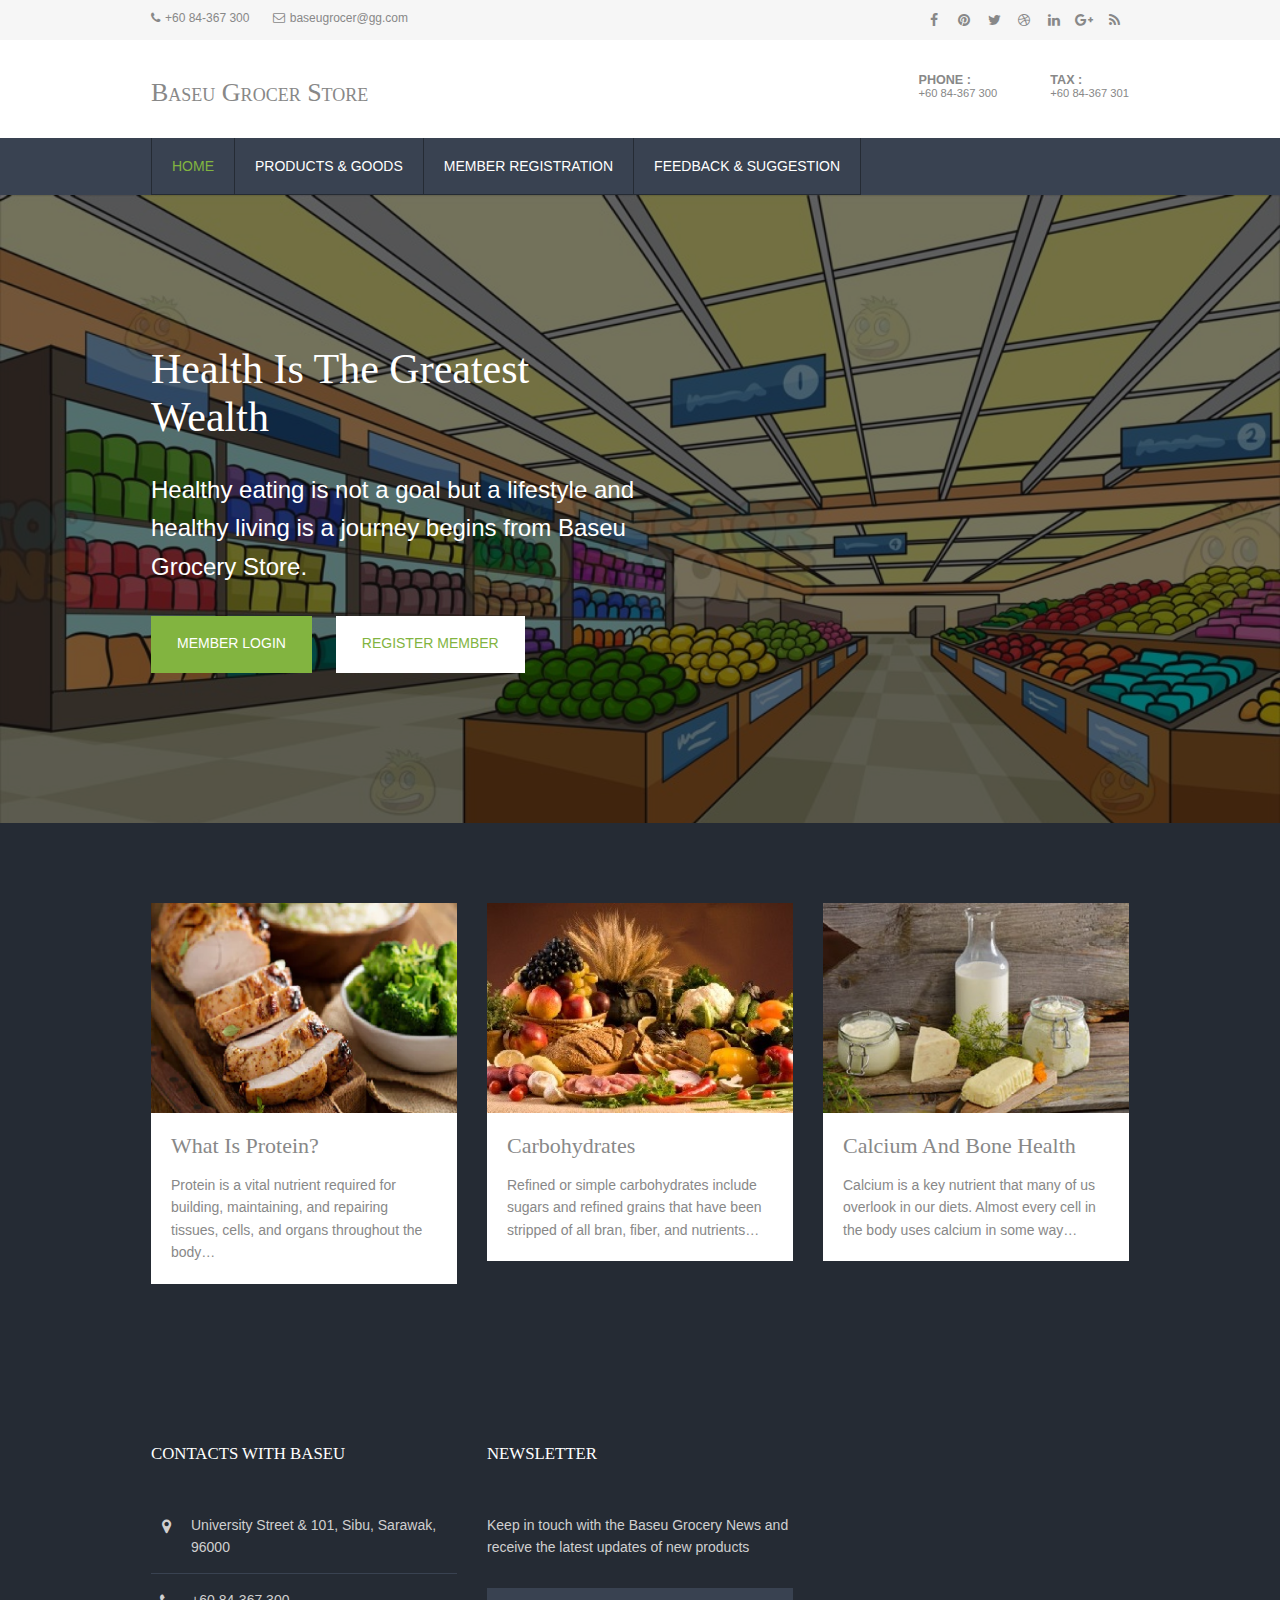
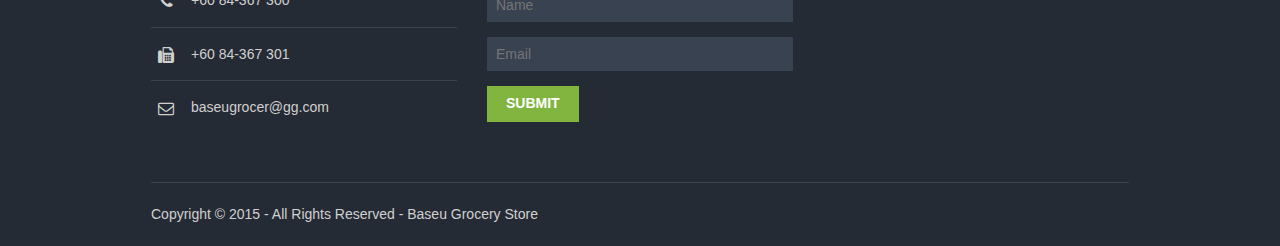
==== index.html @ dd109397 "all files included inside working directory" ====
<!DOCTYPE html>
<html>
<head>
<title>Baseu Grocery Store</title>
<meta charset="utf-8">
<meta name="viewport" content="width=device-width, initial-scale=1.0, maximum-scale=1.0, user-scalable=no">
<link href="layout/styles/layout.css" rel="stylesheet" type="text/css" media="all">
</head>
<body id="top">
<!-- ################################################################################################ -->
<!-- ################################################################################################ -->
<!-- ################################################################################################ -->
<div class="wrapper row0">
  <div id="topbar" class="hoc clear"> 
    <!-- ################################################################################################ -->
    <div class="fl_left">
      <ul class="nospace inline pushright">
        <li><i class="fa fa-phone"></i>+60 84-367 300</li>
        <li><i class="fa fa-envelope-o"></i>baseugrocer@gg.com</li>
      </ul>
    </div>
    <div class="fl_right">
      <ul class="faico clear">
        <li><a class="faicon-facebook" href="#"><i class="fa fa-facebook"></i></a></li>
        <li><a class="faicon-pinterest" href="#"><i class="fa fa-pinterest"></i></a></li>
        <li><a class="faicon-twitter" href="#"><i class="fa fa-twitter"></i></a></li>
        <li><a class="faicon-dribble" href="#"><i class="fa fa-dribbble"></i></a></li>
        <li><a class="faicon-linkedin" href="#"><i class="fa fa-linkedin"></i></a></li>
        <li><a class="faicon-google-plus" href="#"><i class="fa fa-google-plus"></i></a></li>
        <li><a class="faicon-rss" href="#"><i class="fa fa-rss"></i></a></li>
      </ul>
    </div>
    <!-- ################################################################################################ -->
  </div>
</div>
<!-- ################################################################################################ -->
<!-- ################################################################################################ -->
<!-- ################################################################################################ -->
<div class="wrapper row1">
  <header id="header" class="hoc clear"> 
    <!-- ################################################################################################ -->
    <div id="logo" class="fl_left">
      <h1><a href="index.html">Baseu Grocer Store</a></h1>
    </div>
    <div id="quickinfo" class="fl_right">
      <ul class="nospace inline">
        <li><strong>Phone :</strong><br> +60 84-367 300</li>
        <li><strong>Tax :</strong><br> +60 84-367 301</li>
      </ul>
    </div>
    <!-- ################################################################################################ -->
  </header>
</div>
<!-- ################################################################################################ -->
<!-- ################################################################################################ -->
<!-- ################################################################################################ -->
<div class="wrapper row2">
  <nav id="mainav" class="hoc clear"> 
    <!-- ################################################################################################ -->
    <ul class="clear">
      <li class="active"><a href="index.html">Home</a></li>
      <li><a class="active" href="pages/products.html">Products & Goods</a>
      </li>
      
      <li><a class="active" href="register.php">member registration</a>
      </li>
      
      <li><a class="active" href="pages/feedback.html">Feedback & suggestion</a>
      </li>
      
    </ul>
    <!-- ################################################################################################ -->
  </nav>
</div>
<!-- ################################################################################################ -->
<!-- ################################################################################################ -->
<!-- ################################################################################################ -->
<div class="wrapper bgded overlay" style="background-image:url('images/demo/backgrounds/01.jpg');">
  <div id="pageintro" class="hoc clear"> 
    <!-- ################################################################################################ -->
    <article class="introtxt">
      <h2 class="heading">Health is the greatest wealth</h2>
      <p>Healthy eating is not a goal but a lifestyle and healthy living is a journey begins from Baseu Grocery Store.</p>
      <footer>
        <ul class="nospace inline pushright">
          <li><a class="btn" href="login.php">Member Login</a></li>
          <li><a class="btn inverse" href="customer-register.php">register member</a></li>
        </ul>
      </footer>
    </article>
    <!-- ################################################################################################ -->
  </div>
</div>
<!-- ################################################################################################ -->
<!-- ################################################################################################ -->
<!-- ################################################################################################ -->
<div class="wrapper row4">
  <div class="hoc container clear"> 
    <!-- ################################################################################################ -->
    <ul class="nospace elements">
      <li class="one_third first">
        <article>
          <figure><img src="images/hpImg/prot.png" alt="">
            
          </figure>
          <div class="txtwrap">
            <h6 class="heading">What is protein?</h6>
            <p>Protein is a vital nutrient required for building, maintaining, and repairing tissues, cells, and organs throughout the body&hellip;</p>
          </div>
        </article>
      </li>
      <li class="one_third">
        <article>
          <figure><img src="images/hpImg/carb.jpg" alt="">
            
          </figure>
          <div class="txtwrap">
            <h6 class="heading">carbohydrates </h6>
            <p>Refined or simple carbohydrates include sugars and refined grains that have been stripped of all bran, fiber, and nutrients&hellip;</p>
          </div>
        </article>
      </li>
      <li class="one_third">
        <article>
          <figure><img src="images/hpImg/calcium.jpg" alt="">
            
          </figure>
          <div class="txtwrap">
            <h6 class="heading">Calcium and Bone Health</h6>
            <p>Calcium is a key nutrient that many of us overlook in our diets. Almost every cell in the body uses calcium in some way&hellip;</p>
          </div>
        </article>
      </li>
    </ul>
    <!-- ################################################################################################ -->
    <div class="clear"></div>
  </div>
</div>
<!-- ################################################################################################ -->
<!-- ################################################################################################ -->
<!-- ################################################################################################ -->
<div class="wrapper row3">
 
</div>
<!-- ################################################################################################ -->

<div class="wrapper row4">
  <footer id="footer" class="hoc clear"> 
    <!-- ################################################################################################ -->
    <div class="one_third first">
      <h6 class="title">Contacts with Baseu</h6>
      <ul class="nospace linklist contact">
        <li><i class="fa fa-map-marker"></i>
          <address>
          University Street &amp; 101, Sibu, Sarawak, 96000
          </address>
        </li>
        <li><i class="fa fa-phone"></i> +60 84-367 300<br></li>
        <li><i class="fa fa-fax"></i> +60 84-367 301</li>
        <li><i class="fa fa-envelope-o"></i> baseugrocer@gg.com</li>
      </ul>
    </div>
  
    <div class="one_third">
      <h6 class="title">Newsletter</h6>
      <p class="btmspace-30">Keep in touch with the Baseu Grocery News and receive the latest updates of new products</p>
      <form method="post" action="#">
        <fieldset>
          <legend>Newsletter:</legend>
          <input class="btmspace-15" type="text" value="" placeholder="Name">
          <input class="btmspace-15" type="text" value="" placeholder="Email">
          <button type="submit" value="submit">Submit</button>
        </fieldset>
      </form>
    </div>
    <!-- ################################################################################################ -->
  </footer>
</div>
<!-- ################################################################################################ -->
<!-- ################################################################################################ -->
<!-- ################################################################################################ -->
<div class="wrapper row5">
  <div id="copyright" class="hoc clear"> 
    <!-- ################################################################################################ -->
    <p class="fl_left">Copyright &copy; 2015 - All Rights Reserved - <a href="#">Baseu Grocery Store</a></p>
    
    <!-- ################################################################################################ -->
  </div>
</div>
<!-- ################################################################################################ -->
<!-- ################################################################################################ -->
<!-- ################################################################################################ -->
<a id="backtotop" href="#top"><i class="fa fa-chevron-up"></i></a>
<!-- JAVASCRIPTS -->
<script src="layout/scripts/jquery.min.js"></script>
<script src="layout/scripts/jquery.backtotop.js"></script>
<script src="layout/scripts/jquery.mobilemenu.js"></script>
<!-- IE9 Placeholder Support -->
<script src="layout/scripts/jquery.placeholder.min.js"></script>
<!-- / IE9 Placeholder Support -->
</body>
</html>
---- layout/styles/layout.css ----
@charset "utf-8";
/*
Template Name: Pedggie
Author: <a href="http://www.os-templates.com/">OS Templates</a>
Author URI: http://www.os-templates.com/
Licence: Free to use under our free template licence terms
Licence URI: http://www.os-templates.com/template-terms
File: Layout CSS
*/

@import url("fontawesome-4.5.0.min.css");
@import url("framework.css");

/* Rows
--------------------------------------------------------------------------------------------------------------- */
.row0, .row0 a{}
.row1, .row1 a{}
.row2, .row2 a{}
.row3, .row3 a{}
.row4, .row4 a{}
.row5, .row5 a{}


/* Top Bar
--------------------------------------------------------------------------------------------------------------- */
#topbar{padding:5px 0; font-size:12px;}

#topbar .fl_left{margin-top:4px;}
#topbar .fl_left .inline > li i{margin:0 5px 0 0; line-height:normal;}

#topbar .faico li{margin:0;}


/* Header
--------------------------------------------------------------------------------------------------------------- */
#header{padding:30px 0;}

#header #logo{margin-top:8px; font-variant:small-caps;}
#header #logo h1{margin:0; padding:0; font-size:26px;}

#header #quickinfo{font-size:.8rem; text-transform:uppercase;}
#header #quickinfo li{margin-right:50px;}
#header #quickinfo li:last-child{margin-right:0;}
#header #quickinfo strong{display:block; margin:0 0 -5px 0; padding:0; font-size:.9rem;}
#header #quickinfo br{display:none;}


/* Page Intro
--------------------------------------------------------------------------------------------------------------- */
#pageintro{padding:150px 0;}

#pageintro .introtxt{display:block; max-width:50%;}
#pageintro .introtxt .heading{margin-bottom:30px; font-size:42px;}
#pageintro .introtxt p{margin-bottom:30px; font-size:24px;}


/* Content Area
--------------------------------------------------------------------------------------------------------------- */
.container{padding:80px 0;}

/* Content */
.container .content{}

/* Elements */
.elements li:last-child{margin-bottom:0;}/* Used for mobile devices when elements stack */
.elements article{display:inline-block; width:100%; max-width:320px; height:100%;}
.elements figure{display:block; position:relative;}
.elements figure figcaption{visibility:hidden; opacity:0; position:absolute; bottom:0; right:0; padding:5px 10px;}
.elements article:hover figcaption{visibility:visible; opacity:1;}
.elements .txtwrap{padding:20px;}
.elements .txtwrap .heading{margin-bottom:15px;}
.elements .txtwrap p{margin:0 0 15px 0;}
.elements .txtwrap p:last-child{margin-bottom:0;}
.elements .txtwrap footer{}

/* Comments */
#comments ul{margin:0 0 40px 0; padding:0; list-style:none;}
#comments li{margin:0 0 10px 0; padding:15px;}
#comments .avatar{float:right; margin:0 0 10px 10px; padding:3px; border:1px solid;}
#comments address{font-weight:bold;}
#comments time{font-size:smaller;}
#comments .comcont{display:block; margin:0; padding:0;}
#comments .comcont p{margin:10px 5px 10px 0; padding:0;}

#comments form{display:block; width:100%;}
#comments input, #comments textarea{width:100%; padding:10px; border:1px solid;}
#comments textarea{overflow:auto;}
#comments div{margin-bottom:15px;}
#comments input[type="submit"], #comments input[type="reset"]{display:inline-block; width:auto; min-width:150px; margin:0; padding:8px 5px; cursor:pointer;}

/* Sidebar */
.container .sidebar{}

.sidebar .sdb_holder{margin-bottom:50px;}
.sidebar .sdb_holder:last-child{margin-bottom:0;}


/* Footer
--------------------------------------------------------------------------------------------------------------- */
#footer{padding:80px 0 60px;}

#footer .title{margin:0 0 50px 0; padding:0; font-size:1.2rem; text-transform:uppercase;}

#footer .linklist li{display:block; margin-bottom:15px; padding:0 0 15px 0; border-bottom:1px solid;}
#footer .linklist li:last-child{margin:0; padding:0; border:none;}
#footer .linklist li::before, #footer .linklist li::after{display:table; content:"";}
#footer .linklist li, #footer .linklist li::after{clear:both;}

#footer .contact{}
#footer .contact.linklist li, #footer .contact.linklist li:last-child{position:relative; padding-left:40px;}
#footer .contact li *{margin:0; padding:0; line-height:1.6;}
#footer .contact li i{display:block; position:absolute; top:0; left:0; width:30px; font-size:16px; text-align:center;}

#footer input, #footer button{border:1px solid;}
#footer input{display:block; width:100%; padding:8px;}
#footer button{padding:8px 18px 10px; text-transform:uppercase; font-weight:700; cursor:pointer;}


/* Copyright
--------------------------------------------------------------------------------------------------------------- */
#copyright{padding:20px 0; border-top:1px solid;}
#copyright *{margin:0; padding:0;}


/* Transition Fade
--------------------------------------------------------------------------------------------------------------- */
*, *::before, *::after{transition:all .3s ease-in-out;}
#mainav form *{transition:none !important;}


/* ------------------------------------------------------------------------------------------------------------ */
/* ------------------------------------------------------------------------------------------------------------ */
/* ------------------------------------------------------------------------------------------------------------ */
/* ------------------------------------------------------------------------------------------------------------ */
/* ------------------------------------------------------------------------------------------------------------ */


/* Navigation
--------------------------------------------------------------------------------------------------------------- */
nav ul, nav ol{margin:0; padding:0; list-style:none;}

#mainav, #breadcrumb, .sidebar nav{line-height:normal;}
#mainav .drop::after, #mainav li li .drop::after, #breadcrumb li a::after, .sidebar nav a::after{position:absolute; font-family:"FontAwesome"; font-size:10px; line-height:10px;}

/* Top Navigation */
#mainav{}
#mainav ul{}
#mainav ul ul{z-index:9999; position:absolute; width:160px; text-align:left;}
#mainav ul ul ul{left:160px; top:0;}
#mainav li{display:block; position:relative; float:left; margin:0; padding:0; text-transform:uppercase;}
#mainav li:last-child{margin-right:0;}
#mainav li li{width:100%; margin:0; text-transform:none;}
#mainav ul.clear{border:solid; border-width:0 0 0 1px;}
#mainav li a{display:block; padding:20px; border:solid; border-width:0 1px 1px 0; border-collapse:collapse;}
#mainav li li a{border-width:0 0 1px 0;}
#mainav li li:first-child a, #mainav li li:last-child a{border-width:0 0 1px 0;}
#mainav .drop{padding-left:25px;}
#mainav li li a, #mainav li li .drop{display:block; margin:0; padding:10px 15px;}
#mainav .drop:after, #mainav li li .drop:after{content:"\f0d7";}
#mainav .drop:after{top:25px; left:15px;}
#mainav li li .drop:after{top:15px; left:5px;}
#mainav ul ul{visibility:hidden; opacity:0;}
#mainav ul li:hover > ul{visibility:visible; opacity:1;}

#mainav form{display:none; margin:0; padding:20px 0;}
#mainav form select, #mainav form select option{display:block; cursor:pointer; outline:none;}
#mainav form select{width:100%; padding:5px; border:1px solid;}
#mainav form select option{margin:5px; padding:0; border:none;}

/* Breadcrumb */
#breadcrumb{padding:30px 0 20px; border-bottom:1px solid; text-align:right;}
#breadcrumb ul{margin:0; padding:0; list-style:none;}
#breadcrumb li{display:inline-block; margin:0 6px 0 0; padding:0;}
#breadcrumb li a{display:block; position:relative; margin:0; padding:0 12px 0 0; font-size:12px;}
#breadcrumb li a::after{top:3px; right:0; content:"\f101";}
#breadcrumb li:last-child a{margin:0; padding:0;}
#breadcrumb li:last-child a::after{display:none;}

/* Sidebar Navigation */
.sidebar nav{display:block; width:100%;}
.sidebar nav li{margin:0 0 3px 0; padding:0;}
.sidebar nav a{display:block; position:relative; margin:0; padding:5px 10px 5px 15px; text-decoration:none; border:solid; border-width:0 0 1px 0;}
.sidebar nav a::after{top:9px; left:5px; content:"\f101";}
.sidebar nav ul ul a{padding-left:35px;}
.sidebar nav ul ul a::after{left:25px;}
.sidebar nav ul ul ul a{padding-left:55px;}
.sidebar nav ul ul ul a::after{left:45px;}

/* Pagination */
.pagination{display:block; width:100%; text-align:center; clear:both;}
.pagination li{display:inline-block; margin:0 2px 0 0;}
.pagination li:last-child{margin-right:0;}
.pagination a, .pagination strong{display:block; padding:8px 11px; border:1px solid; background-clip:padding-box; font-weight:normal;}

/* Back to Top */
#backtotop{z-index:999; display:inline-block; position:fixed; visibility:hidden; bottom:20px; right:20px; width:36px; height:36px; line-height:36px; font-size:16px; text-align:center; opacity:.2;}
#backtotop i{display:block; width:100%; height:100%; line-height:inherit;}
#backtotop.visible{visibility:visible; opacity:.5;}
#backtotop:hover{opacity:1;}


/* Tables
--------------------------------------------------------------------------------------------------------------- */
table, th, td{border:1px solid; border-collapse:collapse; vertical-align:top;}
table, th{table-layout:auto;}
table{width:100%; margin-bottom:15px;}
th, td{padding:5px 8px;}
td{border-width:0 1px;}


/* Gallery
--------------------------------------------------------------------------------------------------------------- */
#gallery{display:block; width:100%; margin-bottom:50px;}
#gallery figure figcaption{display:block; width:100%; clear:both;}
#gallery li{margin-bottom:30px;}


/* Font Awesome Social Icons
--------------------------------------------------------------------------------------------------------------- */
.faico{margin:0; padding:0; list-style:none;}
.faico li{display:inline-block; float:left; margin:0 2px 0 0; padding:0; line-height:normal;}
.faico li:last-child{margin-right:0;}

.faico a{display:inline-block; width:30px; height:30px; line-height:30px; font-size:14px; text-align:center;}
.faico a{color:inherit; background-color:transparent;}

.faicon-dribble:hover{color:#EA4C89;}
.faicon-facebook:hover{color:#3B5998;}
.faicon-google-plus:hover{color:#DB4A39;}
.faicon-linkedin:hover{color:#0E76A8;}
.faicon-pinterest:hover{color:#C8232C;}
.faicon-rss:hover{color:#EE802F;}
.faicon-twitter:hover{color:#00ACEE;}


/* ------------------------------------------------------------------------------------------------------------ */
/* ------------------------------------------------------------------------------------------------------------ */
/* ------------------------------------------------------------------------------------------------------------ */
/* ------------------------------------------------------------------------------------------------------------ */
/* ------------------------------------------------------------------------------------------------------------ */


/* Colours
--------------------------------------------------------------------------------------------------------------- */
body{color:#888888; background-color:#252B34;}
a{color:#82B440;}
a:active, a:focus{background:transparent;}/* IE10 + 11 Bugfix - prevents grey background */
hr, .borderedbox{border-color:#D7D7D7;}
label span{color:#FF0000; background-color:inherit;}
input:focus, textarea:focus, *:required:focus{border-color:#82B440;}
.overlay{color:#FFFFFF; background-color:inherit;}
.overlay::after{color:inherit; background-color:rgba(0,0,0,.55);}

.btn, .btn.inverse:hover{color:#FFFFFF; background-color:#82B440; border-color:#82B440;}
.btn:hover, .btn.inverse{color:inherit; background-color:transparent; border-color:inherit;}

.icon::after{border-color:#D7D7D7;}
article:hover .icon::after{border-color:#82B440;}


/* Rows */
.row0{color:#888888; background-color:#F6F6F6;}
.row1{color:#888888; background-color:#FFFFFF;}
.row2, .row2 a{color:#FFFFFF; background-color:#394251;}
.row3{color:#888888; background-color:#212121;}
.row4{color:#D0D0D0; background-color:#252B34;}
.row5, .row5 a{color:#D0D0D0; background-color:#252B34;}


/* Header */
#header #logo *{color:inherit;}


/* Page Intro */
#pageintro .btn.inverse{color:#82B440; background-color:#FFFFFF; border-color:#FFFFFF;}
#pageintro .btn.inverse:hover{color:#FFFFFF; background-color:#82B440; border-color:#82B440;}


/* Content Area */
.elements article{color:#888888; background-color:#FFFFFF;}
.elements figure figcaption, .elements figure figcaption *{color:#FFFFFF; background:#82B440;}


/* Footer */
#footer .title{color:#FFFFFF;}
#footer .linklist li{border-color:#394251;}

#footer input, #footer button{border-color:transparent;}
#footer input{color:#FFFFFF; background-color:#394251;}
#footer input:focus{border-color:#82B440;}
#footer button{color:#FFFFFF; background-color:#82B440;}


/* Copyright */
#copyright{border-color:#394251;}


/* Navigation */
#mainav ul.clear{border-color:#252B34;}
#mainav li a{color:inherit; background-color:inherit; border-color:#252B34;}
#mainav .active a, #mainav a:hover, #mainav li:hover > a{color:#82B440; background-color:inherit;}
#mainav li li a, #mainav .active li a{color:#FFFFFF; background-color:rgba(0,0,0,.6); border-color:rgba(0,0,0,.6);}
#mainav li li:hover > a, #mainav .active .active > a{color:#FFFFFF; background-color:#82B440;}
#mainav form select{color:#FFFFFF; background-color:#394251; border-color:#888888;}

#breadcrumb{border-color:#D7D7D7;}
#breadcrumb a{color:inherit; background-color:inherit;}
#breadcrumb li:last-child a{}

.container .sidebar nav a{color:inherit; border-color:#D7D7D7;}
.container .sidebar nav a:hover{color:#82B440;}

.pagination a, .pagination strong{border-color:#D7D7D7;}
.pagination .current *{color:#FFFFFF; background-color:#82B440;}

#backtotop{color:#FFFFFF; background-color:#82B440;}


/* Tables + Comments */
table, th, td, #comments .avatar, #comments input, #comments textarea{border-color:#D7D7D7;}
#comments input:focus, #comments textarea:focus, #comments *:required:focus{border-color:#82B440;}
th{color:#FFFFFF; background-color:#373737;}
tr, #comments li, #comments input[type="submit"], #comments input[type="reset"]{color:inherit; background-color:#FBFBFB;}
tr:nth-child(even), #comments li:nth-child(even){color:inherit; background-color:#F7F7F7;}
table a, #comments a{background-color:inherit;}


/* ------------------------------------------------------------------------------------------------------------ */
/* ------------------------------------------------------------------------------------------------------------ */
/* ------------------------------------------------------------------------------------------------------------ */
/* ------------------------------------------------------------------------------------------------------------ */
/* ------------------------------------------------------------------------------------------------------------ */


/* Media Queries
--------------------------------------------------------------------------------------------------------------- */
@-ms-viewport{width:device-width;}


/* Max Wrapper Width - Laptop, Desktop etc.
--------------------------------------------------------------------------------------------------------------- */
@media screen and (min-width:978px){
	.hoc{max-width:978px;}
}


/* Mobile Devices
--------------------------------------------------------------------------------------------------------------- */
@media screen and (max-width:900px){
	.hoc{max-width:90%;}

	#topbar{}

	#header{}

	#mainav{padding:20px 0;}
	#mainav ul{display:none;}
	#mainav form{display:block;}

	#breadcrumb{}

	.container{}
	#comments input[type="reset"]{margin-top:10px;}
	.pagination li{display:inline-block; margin:0 5px 5px 0;}

	#footer{}

	#copyright{}
	#copyright p:first-of-type{margin-bottom:10px;}
}


@media screen and (max-width:750px){
	.imgl, .imgr{display:inline-block; float:none; margin:0 0 10px 0;}
	.fl_left, .fl_right{display:block; float:none;}
	.one_half, .one_third, .two_third, .one_quarter, .two_quarter, .three_quarter{display:block; float:none; width:auto; margin:0 0 30px 0; padding:0;}

	#topbar{text-align:center;}
	#topbar *{margin:0;}
	#topbar .fl_left ul{margin:0 0 10px 0; line-height:normal;}
	#topbar .fl_left ul li{display:inline-block; margin-right:20px;}
	#topbar .fl_left ul li:last-child{margin-right:0;}
	#topbar .faico li{float:none;}

	#header{text-align:center;}
	#header #logo{margin:0 0 30px 0;}

	#pageintro{}
	#pageintro .introtxt{max-width:none;}
	#pageintro .introtxt .heading{font-size:36px;}
}


@media screen and (max-width:450px){
	#topbar .fl_left ul li{display:block; margin:5px 0 0 0;}
	#topbar .fl_left ul li:first-child{margin:0;}
}


/* Other
--------------------------------------------------------------------------------------------------------------- */
@media screen and (max-width:650px){
	.scrollable{display:block; width:100%; margin:0 0 30px 0; padding:0 0 15px 0; overflow:auto; overflow-x:scroll;}
	.scrollable table{margin:0; padding:0; white-space:nowrap;}

	.inline li{display:block; margin-bottom:10px;}
	.pushright li{margin-right:0;}

	.font-x2{font-size:1.4rem;}
	.font-x3{font-size:1.6rem;}

	#header #quickinfo li{display:block; margin-right:0;}
}
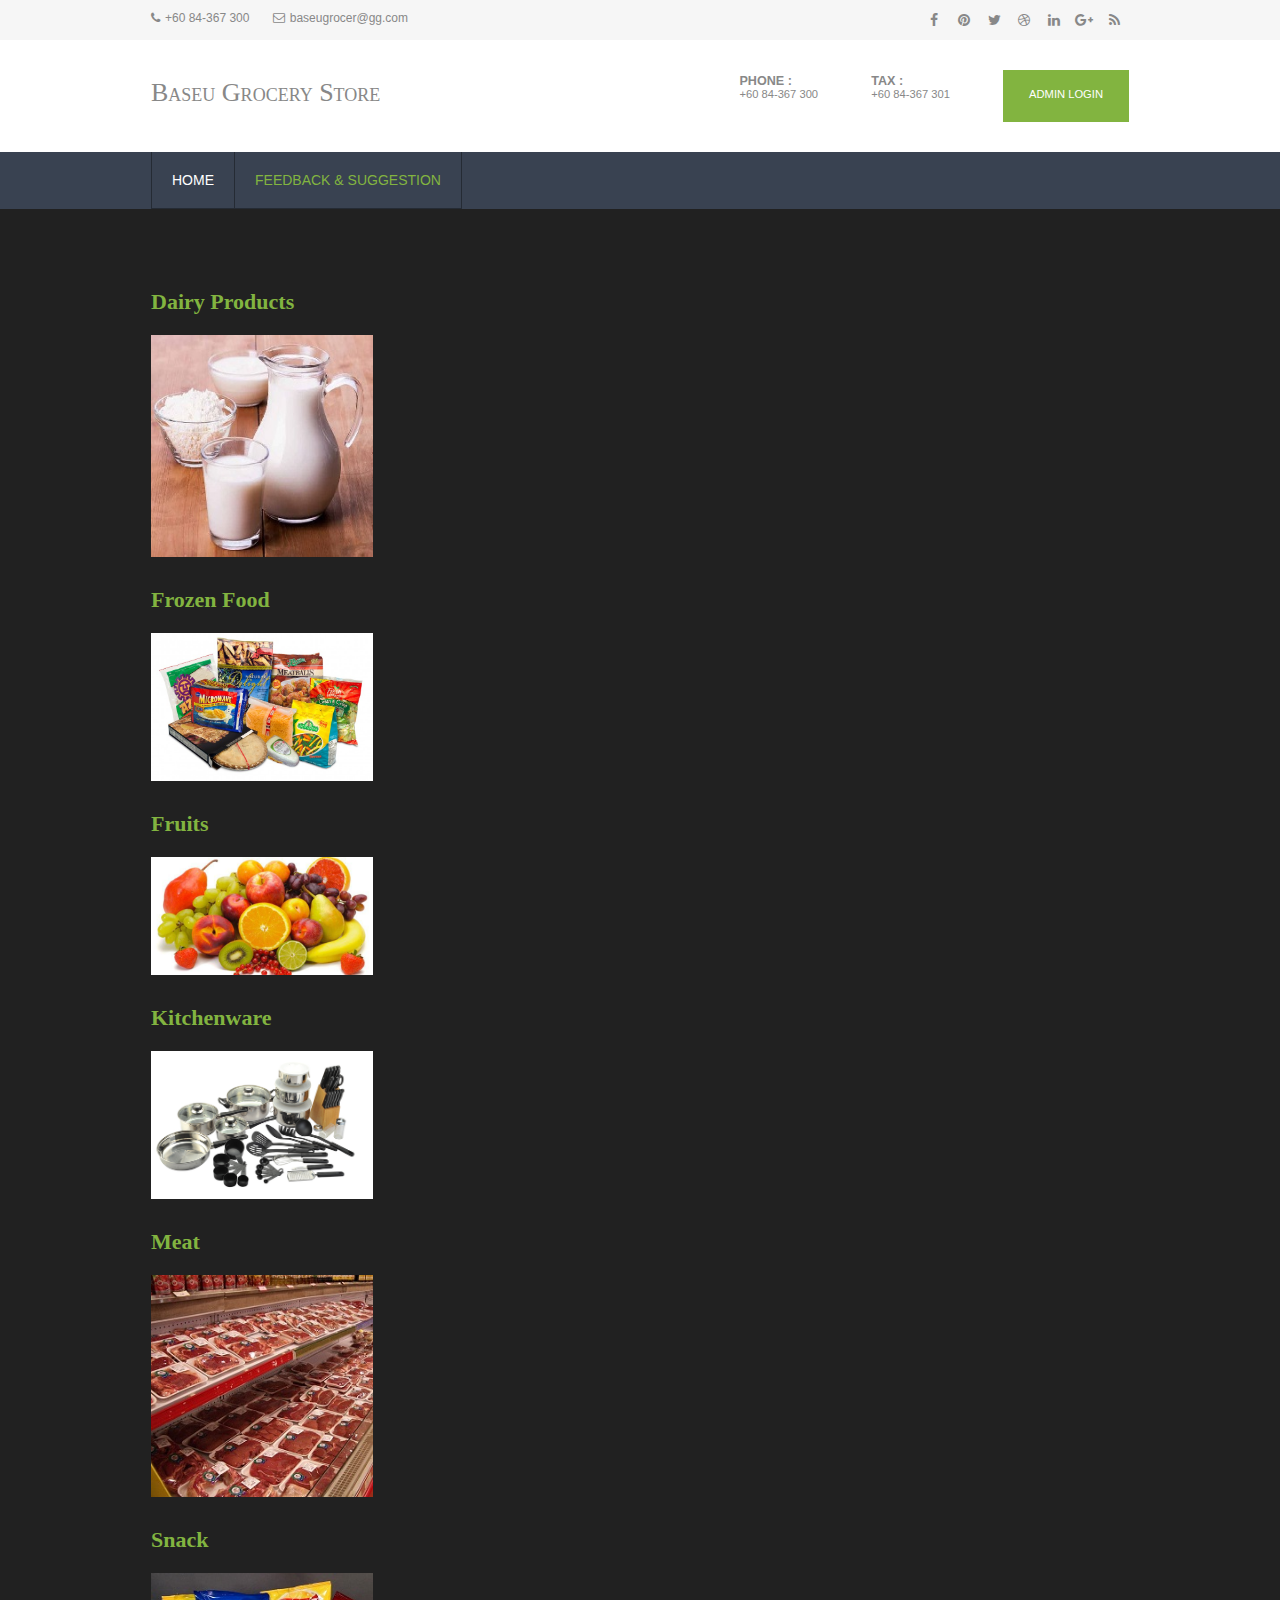
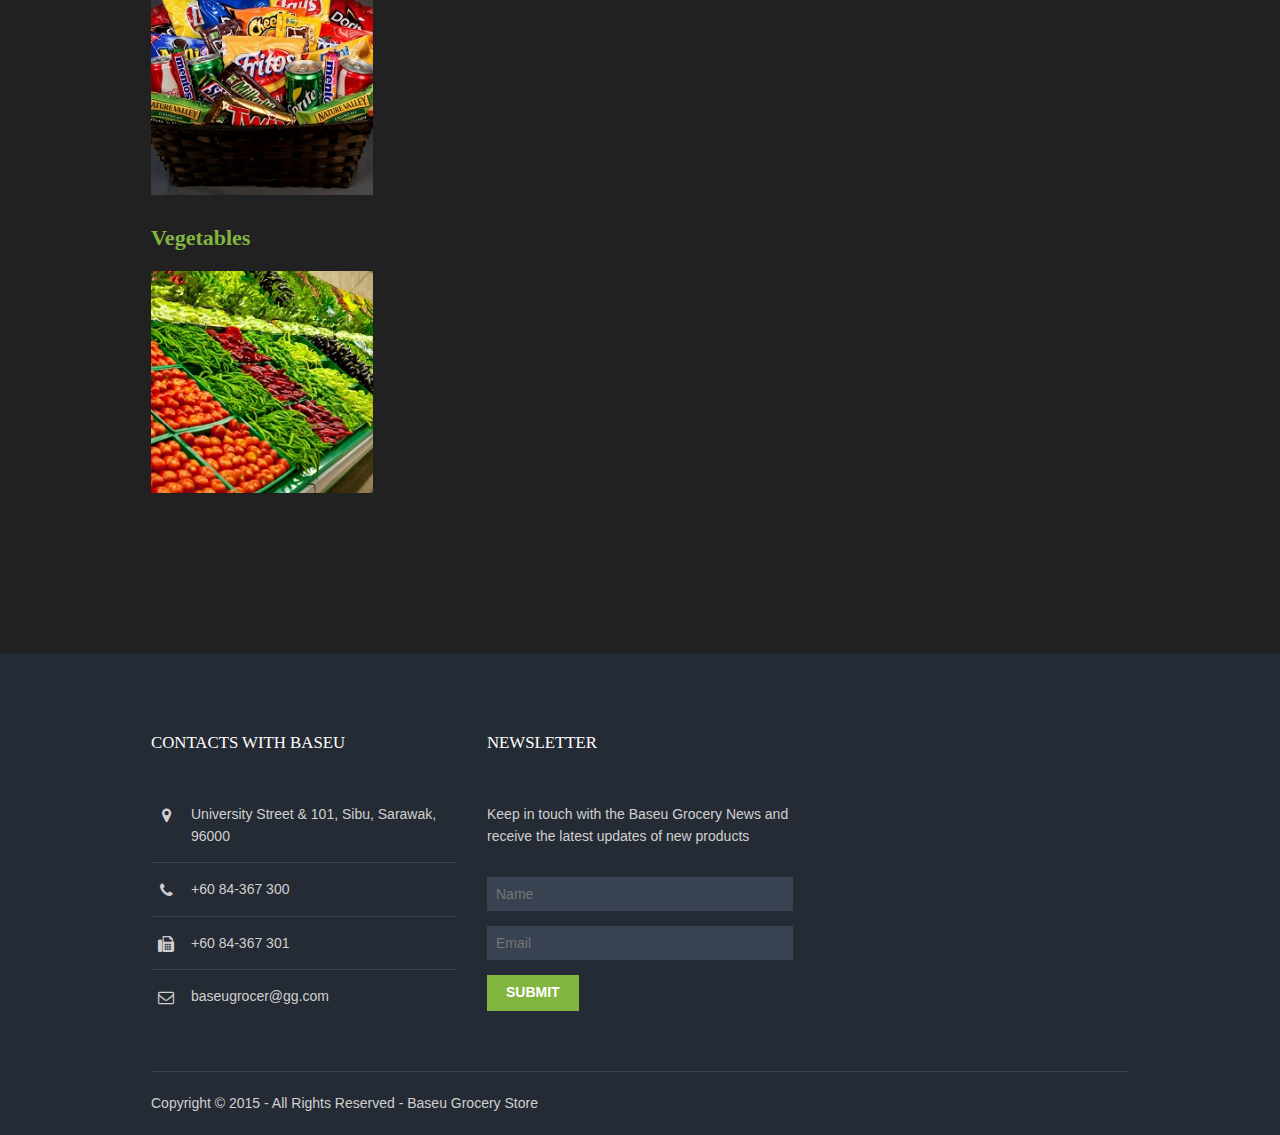
==== commit f337084e: "finalized design with proper template of the webapps/php script" ====
--- a/index.html
+++ b/index.html
@@ -11,12 +11,13 @@
 <!-- ################################################################################################ -->
 <!-- ################################################################################################ -->
 <div class="wrapper row0">
-  <div id="topbar" class="hoc clear"> 
+  <div id="topbar" class="hoc clear">
     <!-- ################################################################################################ -->
     <div class="fl_left">
       <ul class="nospace inline pushright">
         <li><i class="fa fa-phone"></i>+60 84-367 300</li>
         <li><i class="fa fa-envelope-o"></i>baseugrocer@gg.com</li>
+
       </ul>
     </div>
     <div class="fl_right">
@@ -37,15 +38,17 @@
 <!-- ################################################################################################ -->
 <!-- ################################################################################################ -->
 <div class="wrapper row1">
-  <header id="header" class="hoc clear"> 
+  <header id="header" class="hoc clear">
     <!-- ################################################################################################ -->
     <div id="logo" class="fl_left">
-      <h1><a href="index.html">Baseu Grocer Store</a></h1>
+      <h1><a href="index.html">Baseu Grocery Store</a></h1>
     </div>
     <div id="quickinfo" class="fl_right">
       <ul class="nospace inline">
         <li><strong>Phone :</strong><br> +60 84-367 300</li>
         <li><strong>Tax :</strong><br> +60 84-367 301</li>
+        <li><a class="btn" href="login.php">Admin Login</a></li>
+
       </ul>
     </div>
     <!-- ################################################################################################ -->
@@ -55,19 +58,12 @@
 <!-- ################################################################################################ -->
 <!-- ################################################################################################ -->
 <div class="wrapper row2">
-  <nav id="mainav" class="hoc clear"> 
+  <nav id="mainav" class="hoc clear">
     <!-- ################################################################################################ -->
     <ul class="clear">
-      <li class="active"><a href="index.html">Home</a></li>
-      <li><a class="active" href="pages/products.html">Products & Goods</a>
-      </li>
-      
-      <li><a class="active" href="register.php">member registration</a>
-      </li>
-      
-      <li><a class="active" href="pages/feedback.html">Feedback & suggestion</a>
-      </li>
-      
+      <li><a href="index.html">Home</a></li>
+      <li class="active"><a href="feedback.php">Feedback & suggestion</a></li>
+
     </ul>
     <!-- ################################################################################################ -->
   </nav>
@@ -75,77 +71,84 @@
 <!-- ################################################################################################ -->
 <!-- ################################################################################################ -->
 <!-- ################################################################################################ -->
-<div class="wrapper bgded overlay" style="background-image:url('images/demo/backgrounds/01.jpg');">
-  <div id="pageintro" class="hoc clear"> 
-    <!-- ################################################################################################ -->
-    <article class="introtxt">
-      <h2 class="heading">Health is the greatest wealth</h2>
-      <p>Healthy eating is not a goal but a lifestyle and healthy living is a journey begins from Baseu Grocery Store.</p>
-      <footer>
-        <ul class="nospace inline pushright">
-          <li><a class="btn" href="login.php">Member Login</a></li>
-          <li><a class="btn inverse" href="customer-register.php">register member</a></li>
-        </ul>
-      </footer>
-    </article>
-    <!-- ################################################################################################ -->
-  </div>
-</div>
-<!-- ################################################################################################ -->
-<!-- ################################################################################################ -->
-<!-- ################################################################################################ -->
+<!-- ################################################################################################ -->
+<!-- ################################################################################################ -->
+<!-- ################################################################################################ -->
+</div>
+<!-- ################################################################################################ -->
+<div class="wrapper row3">
+  <main class="hoc container clear">
+    <!-- main body -->
+    <!-- ################################################################################################ -->
+    <div class="content">
+      <!-- ################################################################################################ -->
+      <div id="gallery">
+        <figure>
+          <header class="heading"><a href="product_dairy.php"><b>Dairy Products</b></a></header>
+          <ul class="nospace clear">
+            <li class="one_quarter first"><img src="images/prodImg/dairy/d1.jpg" alt="">
+			</a></li>
+
+          </ul>
+
+          <header class="heading"><a href="product_frozen.php"><b>Frozen Food</b></a></header>
+          <ul class="nospace clear">
+            <li class="one_quarter first"><img src="images/frozen.jpg" alt="">
+            </a></li>
+
+          </ul>
+
+          <header class="heading"><a href="product_fruits.php"><b>Fruits</b></a></header>
+          <ul class="nospace clear">
+            <li class="one_quarter first"><img src="images/fruits.jpg" alt="">
+            </a></li>
+          </ul>
+
+          <header class="heading"><a href="product_kitchenware.php"><b>Kitchenware</b></a></header>
+          <ul class="nospace clear">
+            <li class="one_quarter first"><img src="images/Kitchenware.jpg" alt="">
+            </a></li>
+          </ul>
+
+          <header class="heading"><a href="product_meat.php"><b>Meat</b></a></header>
+          <ul class="nospace clear">
+            <li class="one_quarter first"><img src="images/meat.jpg" alt="">
+          </a></li>
+
+          </ul>
+
+          <header class="heading"><a href="product_snack.php"><b>Snack</b></a></header>
+          <ul class="nospace clear">
+            <li class="one_quarter first"><img src="images/snack.jpg" alt="">
+          </a></li>
+          </ul>
+
+          <header class="heading"><a href="product_vegetables.php"><b>Vegetables</b></a></header>
+          <ul class="nospace clear">
+            <li class="one_quarter first"><img src="images/vege.jpg" alt="">
+            </a></li>
+          </ul>
+
+
+        </figure>
+      </div>
+      <!-- ################################################################################################ -->
+    </div>
+    <!-- ################################################################################################ -->
+    <!-- / main body -->
+    <div class="clear"></div>
+  </main>
+</div>
+<!-- ################################################################################################ -->
+<!-- ################################################################################################ -->
+<!-- ################################################################################################ -->
+<div class="wrapper row3">
+
+</div>
+<!-- ################################################################################################ -->
+
 <div class="wrapper row4">
-  <div class="hoc container clear"> 
-    <!-- ################################################################################################ -->
-    <ul class="nospace elements">
-      <li class="one_third first">
-        <article>
-          <figure><img src="images/hpImg/prot.png" alt="">
-            
-          </figure>
-          <div class="txtwrap">
-            <h6 class="heading">What is protein?</h6>
-            <p>Protein is a vital nutrient required for building, maintaining, and repairing tissues, cells, and organs throughout the body&hellip;</p>
-          </div>
-        </article>
-      </li>
-      <li class="one_third">
-        <article>
-          <figure><img src="images/hpImg/carb.jpg" alt="">
-            
-          </figure>
-          <div class="txtwrap">
-            <h6 class="heading">carbohydrates </h6>
-            <p>Refined or simple carbohydrates include sugars and refined grains that have been stripped of all bran, fiber, and nutrients&hellip;</p>
-          </div>
-        </article>
-      </li>
-      <li class="one_third">
-        <article>
-          <figure><img src="images/hpImg/calcium.jpg" alt="">
-            
-          </figure>
-          <div class="txtwrap">
-            <h6 class="heading">Calcium and Bone Health</h6>
-            <p>Calcium is a key nutrient that many of us overlook in our diets. Almost every cell in the body uses calcium in some way&hellip;</p>
-          </div>
-        </article>
-      </li>
-    </ul>
-    <!-- ################################################################################################ -->
-    <div class="clear"></div>
-  </div>
-</div>
-<!-- ################################################################################################ -->
-<!-- ################################################################################################ -->
-<!-- ################################################################################################ -->
-<div class="wrapper row3">
- 
-</div>
-<!-- ################################################################################################ -->
-
-<div class="wrapper row4">
-  <footer id="footer" class="hoc clear"> 
+  <footer id="footer" class="hoc clear">
     <!-- ################################################################################################ -->
     <div class="one_third first">
       <h6 class="title">Contacts with Baseu</h6>
@@ -160,7 +163,7 @@
         <li><i class="fa fa-envelope-o"></i> baseugrocer@gg.com</li>
       </ul>
     </div>
-  
+
     <div class="one_third">
       <h6 class="title">Newsletter</h6>
       <p class="btmspace-30">Keep in touch with the Baseu Grocery News and receive the latest updates of new products</p>
@@ -180,10 +183,10 @@
 <!-- ################################################################################################ -->
 <!-- ################################################################################################ -->
 <div class="wrapper row5">
-  <div id="copyright" class="hoc clear"> 
+  <div id="copyright" class="hoc clear">
     <!-- ################################################################################################ -->
     <p class="fl_left">Copyright &copy; 2015 - All Rights Reserved - <a href="#">Baseu Grocery Store</a></p>
-    
+
     <!-- ################################################################################################ -->
   </div>
 </div>
@@ -199,4 +202,4 @@
 <script src="layout/scripts/jquery.placeholder.min.js"></script>
 <!-- / IE9 Placeholder Support -->
 </body>
-</html>+</html>
--- a/layout/styles/layout.css
+++ b/layout/styles/layout.css
@@ -410,4 +410,4 @@
 	.font-x3{font-size:1.6rem;}
 
 	#header #quickinfo li{display:block; margin-right:0;}
-}+}
